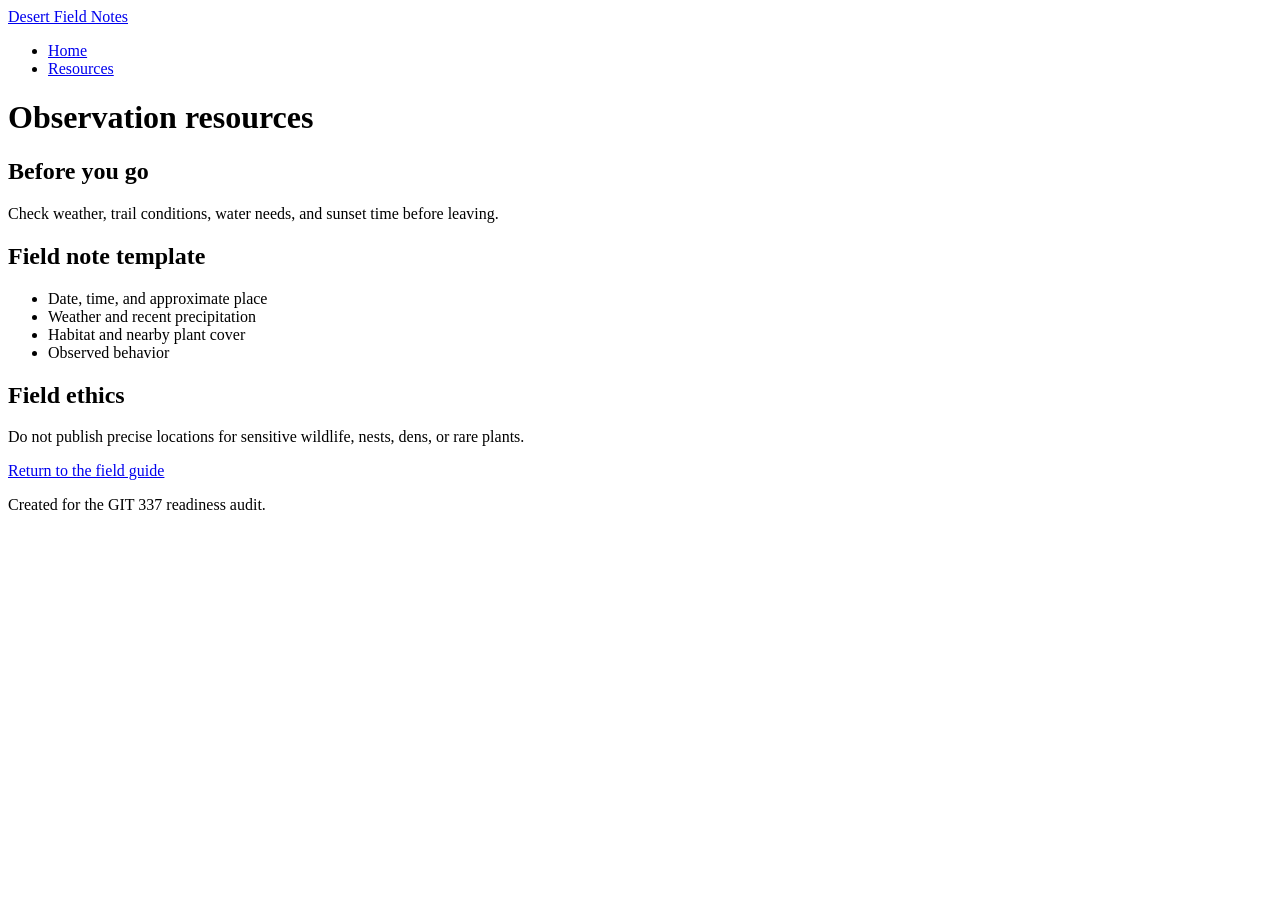
==== pages/resources.html @ 718c9c2f "Initial commit" ====
<!doctype html>
<html lang="en">
  <head>
    <meta charset="utf-8">
    <meta name="viewport" content="width=device-width, initial-scale=1">
    <title>Resources | Desert Field Notes</title>
    <link rel="stylesheet" href="css/styles.css">
  </head>
  <body>
    <header class="site-header">
      <a class="site-name" href="index.html">Desert Field Notes</a>
      <nav aria-label="Primary navigation">
        <ul class="nav-list">
          <li><a href="index.html">Home</a></li>
          <li><a href="resources.html">Resources</a></li>
        </ul>
      </nav>
    </header>

    <main>
      <h1>Observation resources</h1>
      <section>
        <h2>Before you go</h2>
        <p>Check weather, trail conditions, water needs, and sunset time before leaving.</p>
      </section>

      <section id="notes">
        <h2>Field note template</h2>
        <ul>
          <li>Date, time, and approximate place</li>
          <li>Weather and recent precipitation</li>
          <li>Habitat and nearby plant cover</li>
          <li>Observed behavior</li>
        </ul>
      </section>

      <section id="ethics">
        <h2>Field ethics</h2>
        <p>Do not publish precise locations for sensitive wildlife, nests, dens, or rare plants.</p>
        <a class="button" href="../index.html">Return to the field guide</a>
      </section>
    </main>

    <footer>
      <p>Created for the GIT 337 readiness audit.</p>
    </footer>
  </body>
</html>
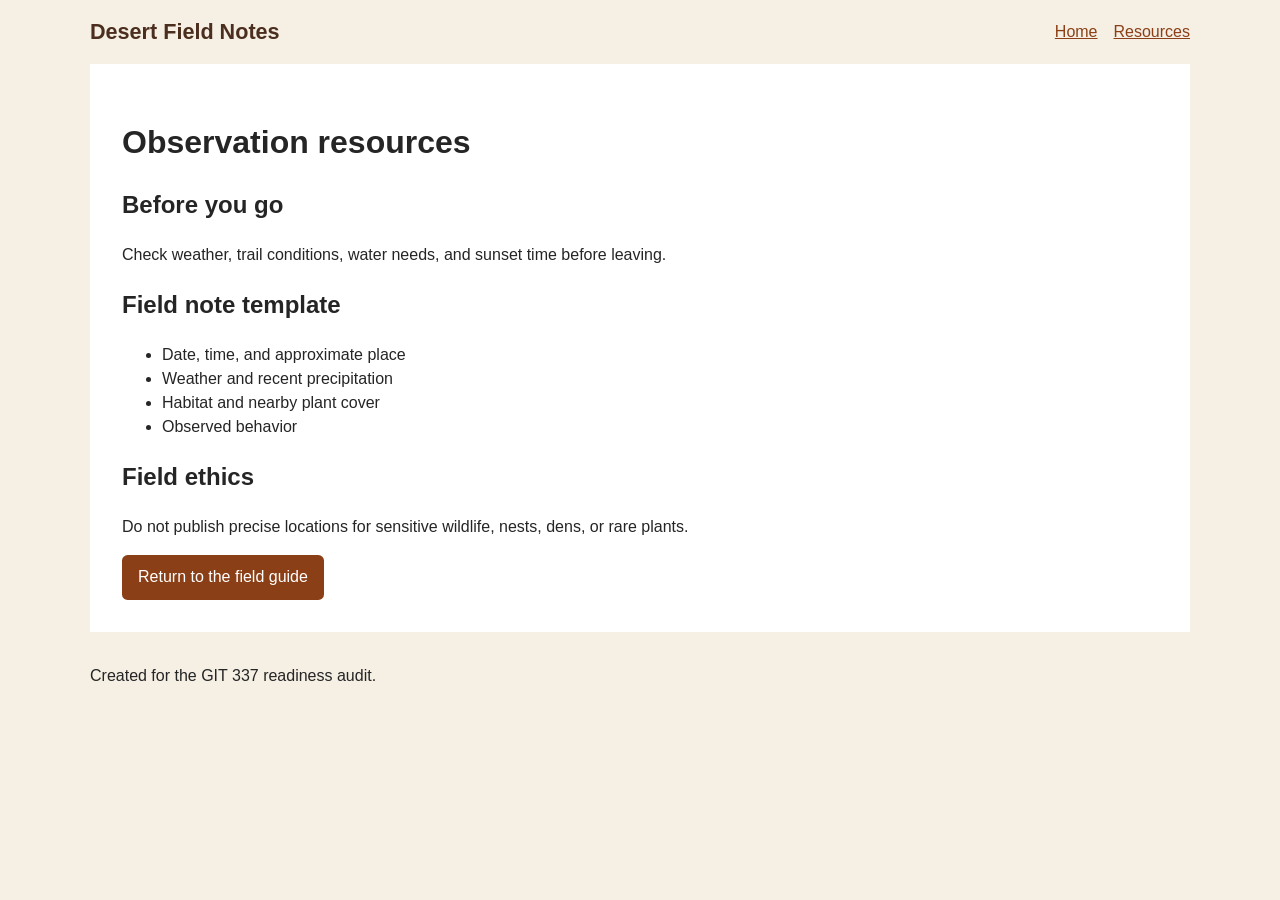
==== commit 70c9ee00: "Update resources.html stylesheet link Repaired stylesheet relative path" ====
--- a/pages/resources.html
+++ b/pages/resources.html
@@ -4,7 +4,7 @@
     <meta charset="utf-8">
     <meta name="viewport" content="width=device-width, initial-scale=1">
     <title>Resources | Desert Field Notes</title>
-    <link rel="stylesheet" href="css/styles.css">
+    <link rel="stylesheet" href="../css/styles.css">
   </head>
   <body>
     <header class="site-header">
--- a/css/styles.css
+++ b/css/styles.css
@@ -0,0 +1,115 @@
+* {
+  box-sizing: border-box;
+}
+
+body {
+  margin: 0;
+  color: #252525;
+  background: #f5efe4;
+  font-family: Arial, Helvetica, sans-serif;
+  line-height: 1.5;
+}
+
+a {
+  color: #8b3f16;
+}
+
+a:focus {
+  outline: none;
+}
+
+.site-header,
+main,
+footer {
+  width: 1100px;
+  margin-inline: auto;
+}
+
+.site-header {
+  display: flex;
+  align-items: center;
+  justify-content: space-between;
+  padding-block: 1rem;
+}
+
+.site-name {
+  color: #4b2e1d;
+  font-size: 1.35rem;
+  font-weight: 700;
+  text-decoration: none;
+}
+
+.nav-list {
+  display: flex;
+  gap: 1rem;
+  margin: 0;
+  padding: 0;
+  list-style: none;
+}
+
+main {
+  padding: 2rem;
+  background: #fff;
+}
+
+.lede {
+  max-width: 60ch;
+  font-size: 1.2rem;
+}
+
+.intro img {
+  display: block;
+  width: 100%;
+  max-width: 42rem;
+  height: auto;
+}
+
+.cards {
+  display: grid;
+  grid-template-columns: repeat(3, 360px);
+  gap: 1.25rem;
+  margin-top: 2rem;
+}
+
+.cards > h2 {
+  grid-column: 1 / -1;
+}
+
+.card {
+  padding: 1rem;
+  border: 1px solid #cbbba5;
+  border-radius: .5rem;
+  background: #fffaf2;
+}
+
+#featured-card {
+  background: #f4d7a1;
+}
+
+.featured {
+  background: #dce9d5;
+}
+
+.button {
+  display: inline-block;
+  padding: .65rem 1rem;
+  color: white;
+  background: #8b3f16;
+  border-radius: .35rem;
+  text-decoration: none;
+}
+
+footer {
+  padding-block: 1rem 2rem;
+}
+
+@media (min-width: 700px) and (max-width: 500px) {
+  .site-header {
+    flex-direction: column;
+    align-items: flex-start;
+  }
+
+  .cards {
+    grid-template-columns: 1fr;
+  }
+}
